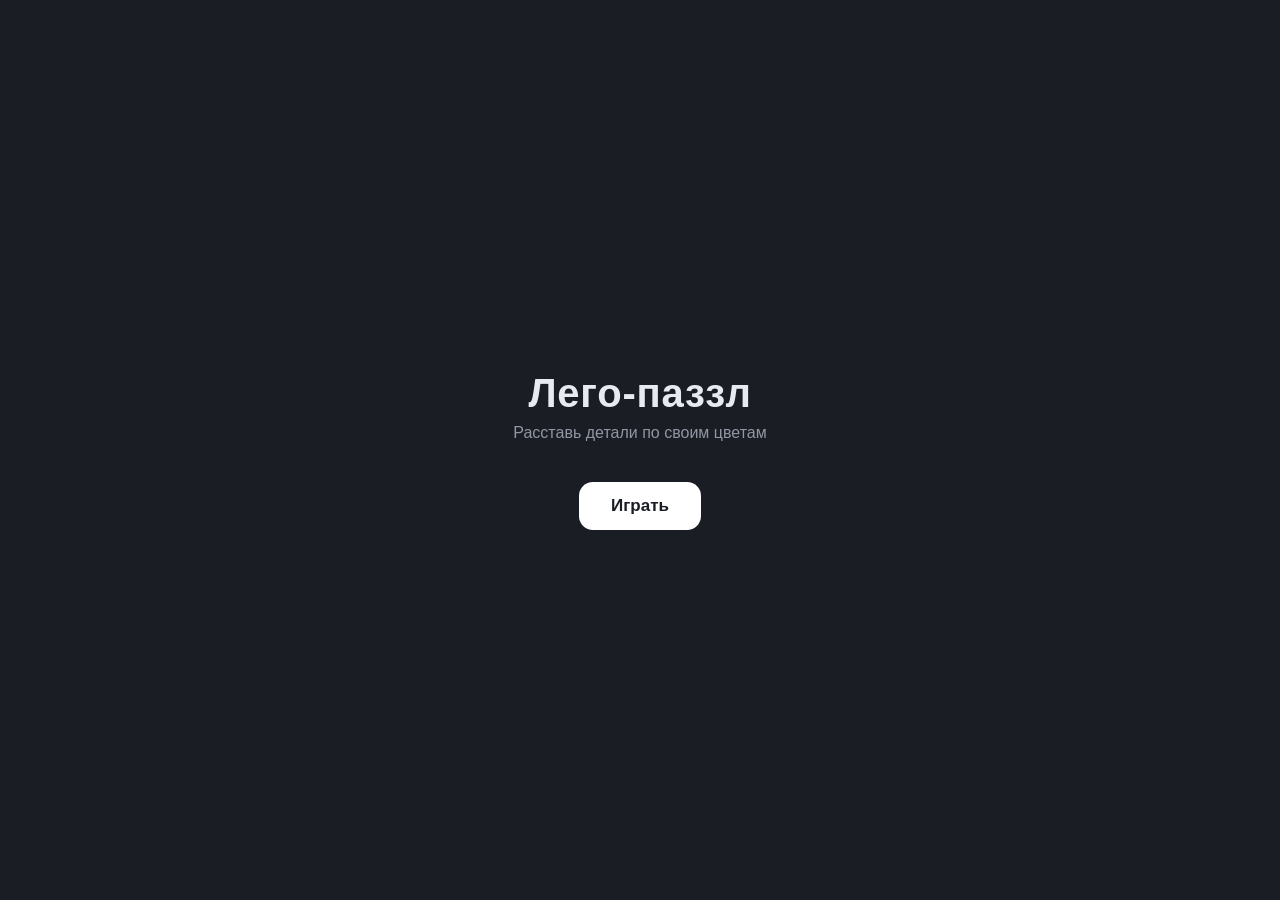
==== index.html @ 9a0325b1 "feat: initial MVP — Лего-паззл с одним уровнем 8×8 Игра «Лего-паззл» под РуСтор: расставь круглые цв" ====
<!DOCTYPE html>
<html lang="ru">
<head>
  <meta charset="UTF-8" />
  <meta name="viewport" content="width=device-width, initial-scale=1.0, viewport-fit=cover, user-scalable=no" />
  <meta name="theme-color" content="#1c1c1c" />
  <title>Лего-паззл</title>
  <link rel="stylesheet" href="styles.css?v=1" />
</head>
<body>
  <!-- === ЭКРАН ГЛАВНОЙ === -->
  <section id="screen-home" class="screen">
    <div class="home-content">
      <h1 class="title">Лего-паззл</h1>
      <p class="subtitle">Расставь детали по своим цветам</p>
      <button id="btn-play" class="btn btn-primary">Играть</button>
    </div>
  </section>

  <!-- === ЭКРАН ИГРЫ === -->
  <section id="screen-game" class="screen">
    <header class="game-header">
      <button id="btn-back" class="icon-btn" aria-label="Назад">←</button>
      <span id="level-title" class="level-title">Уровень</span>
      <button id="btn-reset" class="icon-btn" aria-label="Сбросить уровень">↺</button>
    </header>

    <div class="board-wrap">
      <div id="selection-info" class="selection-info" aria-live="polite"></div>
      <div id="puzzle-grid" class="puzzle-grid"></div>
    </div>

    <div class="inventory-wrap">
      <div class="inventory-label">Инвентарь</div>
      <div id="inventory" class="inventory"></div>
    </div>
  </section>

  <!-- === ОВЕРЛЕЙ ПОБЕДЫ === -->
  <div id="win-overlay" class="overlay">
    <div class="overlay-card">
      <h2>🎉 Уровень пройден!</h2>
      <p>Все детали стоят на своих местах.</p>
      <button id="btn-win-next" class="btn btn-primary">Дальше</button>
    </div>
  </div>

  <!-- === СКРИПТЫ === -->
  <script src="config.js?v=1"></script>
  <script src="migrations.js?v=1"></script>
  <script src="storage.js?v=1"></script>
  <script src="levels.js?v=1"></script>
  <script src="audio.js?v=1"></script>
  <script src="game.js?v=1"></script>
  <script src="ui.js?v=1"></script>
  <script src="main.js?v=1"></script>
</body>
</html>
---- styles.css ----
/**
 * styles.css — оформление игры «Лего-паззл».
 * Mobile-first. CSS Grid для пиксельной сетки. CSS-переменные для палитры.
 */

:root {
  /* Палитра деталей (зеркало GAME_CONFIG.COLORS) */
  --c-Y: #f5d142;
  --c-R: #d63b3b;
  --c-B: #1c1c1c;
  --c-W: #f0f0f0;
  --c-G: #5cb85c;
  --c-L: #4a90e2;
  --c-O: #e8862c;

  /* Тема */
  --bg-0: #1a1d24;
  --bg-1: #252a33;
  --bg-2: #313641;
  --text: #e7eaf0;
  --text-dim: #9097a3;
  --accent: #ffffff;
  --accent-glow: rgba(255, 255, 255, 0.55);
  --stroke: rgba(255, 255, 255, 0.08);
  --grid-gap: 2px;
  --grid-radius: 4px;
  --part-inset: 14%;

  /* Размер слота инвентаря */
  --slot-size: 42px;
}

* { box-sizing: border-box; }
html, body {
  margin: 0;
  padding: 0;
  width: 100%;
  min-height: 100vh;
  min-height: 100dvh;
  background: var(--bg-0);
  color: var(--text);
  font-family: -apple-system, BlinkMacSystemFont, "Segoe UI", Roboto, "Helvetica Neue", Arial, sans-serif;
  -webkit-font-smoothing: antialiased;
  -webkit-tap-highlight-color: transparent;
  overflow: hidden;
  overscroll-behavior: none;
  touch-action: manipulation;
}

button { font-family: inherit; }

/* ===== Экраны ===== */
.screen {
  display: none;
  position: fixed;
  inset: 0;
  flex-direction: column;
  padding: env(safe-area-inset-top) env(safe-area-inset-right) env(safe-area-inset-bottom) env(safe-area-inset-left);
}
.screen.active { display: flex; }

/* ===== Главная ===== */
#screen-home {
  align-items: center;
  justify-content: center;
}
.home-content {
  text-align: center;
  padding: 32px 24px;
  max-width: 480px;
}
.title {
  font-size: 40px;
  font-weight: 800;
  margin: 0 0 8px;
  letter-spacing: 0.02em;
}
.subtitle {
  font-size: 16px;
  color: var(--text-dim);
  margin: 0 0 40px;
}
.btn {
  display: inline-block;
  border: none;
  border-radius: 14px;
  padding: 14px 32px;
  font-size: 17px;
  font-weight: 600;
  cursor: pointer;
  transition: transform 0.1s ease, background 0.15s ease;
}
.btn:active { transform: scale(0.97); }
.btn-primary {
  background: var(--accent);
  color: var(--bg-0);
}
.btn-primary:hover { opacity: 0.92; }

/* ===== Игровой экран ===== */
#screen-game {
  display: none;
}
#screen-game.active {
  display: grid;
  grid-template-rows: auto 1fr auto;
  height: 100vh;
  height: 100dvh;
}

.game-header {
  display: grid;
  grid-template-columns: 48px 1fr 48px;
  align-items: center;
  padding: 12px 16px;
  background: var(--bg-1);
  border-bottom: 1px solid var(--stroke);
}
.icon-btn {
  width: 40px; height: 40px;
  border: none; background: transparent;
  color: var(--text);
  font-size: 22px;
  border-radius: 10px;
  cursor: pointer;
}
.icon-btn:hover { background: var(--bg-2); }
.level-title {
  text-align: center;
  font-size: 17px;
  font-weight: 600;
}

/* ===== Поле ===== */
.board-wrap {
  display: flex;
  flex-direction: column;
  align-items: center;
  justify-content: center;
  padding: 16px;
  min-height: 0;
}
.selection-info {
  height: 22px;
  font-size: 14px;
  color: var(--text-dim);
  margin-bottom: 8px;
  text-align: center;
}

.puzzle-grid {
  display: grid;
  grid-template-columns: repeat(var(--cols, 8), 1fr);
  grid-template-rows: repeat(var(--rows, 8), 1fr);
  gap: var(--grid-gap);
  width: 100%;
  max-width: min(92vw, 480px);
  aspect-ratio: 1;
  background: var(--bg-1);
  padding: var(--grid-gap);
  border-radius: 10px;
}

.cell {
  position: relative;
  background: var(--bg-2);
  border-radius: var(--grid-radius);
  cursor: pointer;
  -webkit-user-select: none;
  user-select: none;
}
.cell.empty {
  background: transparent;
  pointer-events: none;
}

.cell[data-bg="Y"] { background: var(--c-Y); }
.cell[data-bg="R"] { background: var(--c-R); }
.cell[data-bg="B"] { background: var(--c-B); }
.cell[data-bg="W"] { background: var(--c-W); }
.cell[data-bg="G"] { background: var(--c-G); }
.cell[data-bg="L"] { background: var(--c-L); }
.cell[data-bg="O"] { background: var(--c-O); }

.cell .part {
  position: absolute;
  inset: var(--part-inset);
  border-radius: 50%;
  pointer-events: none;
  box-shadow:
    inset 0 -2px 4px rgba(0,0,0,0.25),
    inset 0 2px 4px rgba(255,255,255,0.22),
    0 1px 2px rgba(0,0,0,0.3);
  transition: transform 0.08s ease, box-shadow 0.15s ease;
}
.cell[data-part=""] .part { display: none; }
.cell[data-part="Y"] .part { background: var(--c-Y); }
.cell[data-part="R"] .part { background: var(--c-R); }
.cell[data-part="B"] .part { background: var(--c-B); }
.cell[data-part="W"] .part { background: var(--c-W); }
.cell[data-part="G"] .part { background: var(--c-G); }
.cell[data-part="L"] .part { background: var(--c-L); }
.cell[data-part="O"] .part { background: var(--c-O); }

/* Подсветка selection */
.cell[data-selected="true"] {
  z-index: 2;
}
.cell[data-selected="true"] .part {
  transform: scale(1.12);
  box-shadow:
    inset 0 -2px 4px rgba(0,0,0,0.25),
    inset 0 2px 4px rgba(255,255,255,0.4),
    0 0 0 2px var(--accent),
    0 0 14px var(--accent-glow);
}

/* ===== Инвентарь ===== */
.inventory-wrap {
  padding: 12px 16px calc(20px + env(safe-area-inset-bottom));
  background: var(--bg-1);
  border-top: 1px solid var(--stroke);
}
.inventory-label {
  font-size: 12px;
  color: var(--text-dim);
  margin-bottom: 8px;
  text-align: center;
  letter-spacing: 0.04em;
  text-transform: uppercase;
}
.inventory {
  display: grid;
  grid-template-columns: repeat(12, 1fr);
  gap: 4px;
  max-width: 480px;
  margin: 0 auto;
}
.slot {
  position: relative;
  aspect-ratio: 1;
  background: var(--bg-2);
  border-radius: 8px;
  cursor: pointer;
  -webkit-user-select: none;
  user-select: none;
}
.slot .part {
  position: absolute;
  inset: 12%;
  border-radius: 50%;
  pointer-events: none;
  box-shadow:
    inset 0 -2px 4px rgba(0,0,0,0.25),
    inset 0 2px 4px rgba(255,255,255,0.22),
    0 1px 2px rgba(0,0,0,0.3);
  transition: transform 0.08s ease, box-shadow 0.15s ease;
}
.slot[data-part=""] .part { display: none; }
.slot[data-part="Y"] .part { background: var(--c-Y); }
.slot[data-part="R"] .part { background: var(--c-R); }
.slot[data-part="B"] .part { background: var(--c-B); }
.slot[data-part="W"] .part { background: var(--c-W); }
.slot[data-part="G"] .part { background: var(--c-G); }
.slot[data-part="L"] .part { background: var(--c-L); }
.slot[data-part="O"] .part { background: var(--c-O); }

.slot[data-selected="true"] .part {
  transform: scale(1.15);
  box-shadow:
    inset 0 -2px 4px rgba(0,0,0,0.25),
    inset 0 2px 4px rgba(255,255,255,0.4),
    0 0 0 2px var(--accent),
    0 0 12px var(--accent-glow);
}

/* ===== Оверлей победы ===== */
.overlay {
  position: fixed;
  inset: 0;
  display: none;
  align-items: center;
  justify-content: center;
  background: rgba(0,0,0,0.55);
  backdrop-filter: blur(6px);
  -webkit-backdrop-filter: blur(6px);
  z-index: 100;
}
.overlay.active { display: flex; }
.overlay-card {
  background: var(--bg-1);
  border: 1px solid var(--stroke);
  border-radius: 18px;
  padding: 28px 24px;
  max-width: 320px;
  text-align: center;
  box-shadow: 0 12px 40px rgba(0,0,0,0.4);
}
.overlay-card h2 {
  margin: 0 0 8px;
  font-size: 22px;
}
.overlay-card p {
  margin: 0 0 20px;
  color: var(--text-dim);
}

/* ===== Dev-панель (видна только при ?dev=1) ===== */
/* HTML2APK:DEV_ONLY */
#dev-panel {
  position: fixed;
  top: 8px; right: 8px;
  z-index: 1000;
  display: flex;
  flex-direction: column;
  gap: 6px;
  padding: 8px;
  background: rgba(0,0,0,0.7);
  border: 1px solid rgba(255,255,255,0.15);
  border-radius: 10px;
  font-size: 12px;
}
#dev-panel button {
  background: #444;
  color: #fff;
  border: none;
  padding: 6px 10px;
  border-radius: 6px;
  font-size: 12px;
  cursor: pointer;
}
#dev-panel button:hover { background: #555; }
/* /HTML2APK:DEV_ONLY */
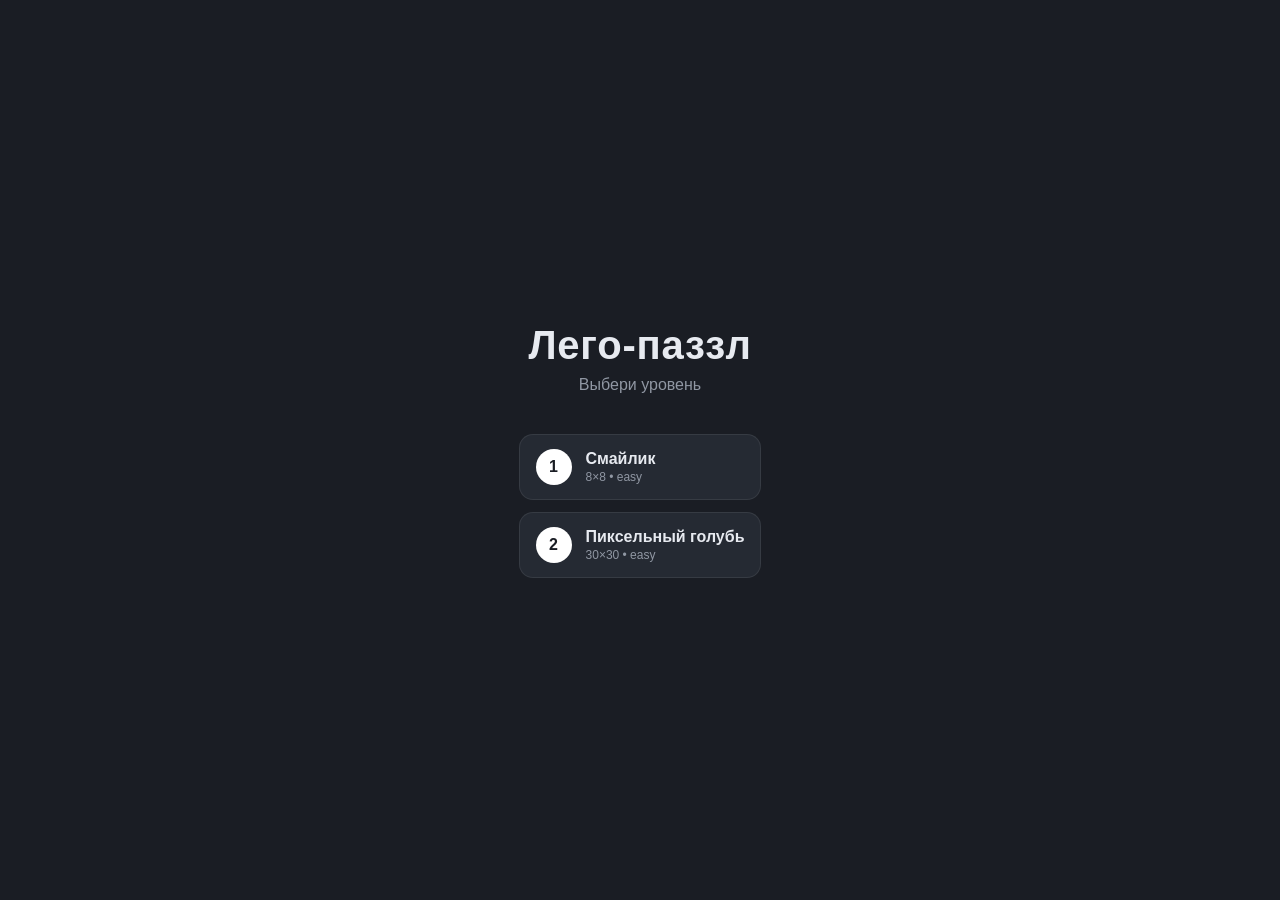
==== commit dfb417a0: "feat(levels): добавлен уровень «Пиксельный голубь» 30×30 + per-level palette - levels.js: новый уров" ====
--- a/index.html
+++ b/index.html
@@ -12,8 +12,8 @@
   <section id="screen-home" class="screen">
     <div class="home-content">
       <h1 class="title">Лего-паззл</h1>
-      <p class="subtitle">Расставь детали по своим цветам</p>
-      <button id="btn-play" class="btn btn-primary">Играть</button>
+      <p class="subtitle">Выбери уровень</p>
+      <div id="levels-list" class="levels-list"></div>
     </div>
   </section>
 
--- a/styles.css
+++ b/styles.css
@@ -97,6 +97,54 @@
 }
 .btn-primary:hover { opacity: 0.92; }
 
+/* ===== Список уровней на главной ===== */
+.levels-list {
+  display: grid;
+  grid-template-columns: 1fr;
+  gap: 12px;
+  width: 100%;
+  max-width: 380px;
+  margin: 0 auto;
+}
+.level-card {
+  display: grid;
+  grid-template-columns: 36px 1fr;
+  grid-template-rows: auto auto;
+  grid-column-gap: 14px;
+  align-items: center;
+  background: var(--bg-1);
+  border: 1px solid var(--stroke);
+  border-radius: 14px;
+  padding: 14px 16px;
+  cursor: pointer;
+  text-align: left;
+  color: var(--text);
+  font-family: inherit;
+  transition: transform 0.08s ease, border-color 0.15s ease, background 0.15s ease;
+}
+.level-card:hover {
+  border-color: rgba(255,255,255,0.18);
+  background: var(--bg-2);
+}
+.level-card:active { transform: scale(0.98); }
+.level-card .level-num {
+  grid-row: 1 / span 2;
+  width: 36px; height: 36px;
+  border-radius: 50%;
+  background: var(--accent);
+  color: var(--bg-0);
+  display: flex; align-items: center; justify-content: center;
+  font-weight: 800; font-size: 16px;
+}
+.level-card .level-name {
+  font-size: 16px;
+  font-weight: 600;
+}
+.level-card .level-meta {
+  font-size: 12px;
+  color: var(--text-dim);
+}
+
 /* ===== Игровой экран ===== */
 #screen-game {
   display: none;
@@ -174,13 +222,8 @@
   pointer-events: none;
 }
 
-.cell[data-bg="Y"] { background: var(--c-Y); }
-.cell[data-bg="R"] { background: var(--c-R); }
-.cell[data-bg="B"] { background: var(--c-B); }
-.cell[data-bg="W"] { background: var(--c-W); }
-.cell[data-bg="G"] { background: var(--c-G); }
-.cell[data-bg="L"] { background: var(--c-L); }
-.cell[data-bg="O"] { background: var(--c-O); }
+/* Цвета подложек/деталей задаются inline через style.backgroundColor
+   из game.colorHex() (палитра уровня + GAME_CONFIG.COLORS как fallback). */
 
 .cell .part {
   position: absolute;
@@ -193,14 +236,6 @@
     0 1px 2px rgba(0,0,0,0.3);
   transition: transform 0.08s ease, box-shadow 0.15s ease;
 }
-.cell[data-part=""] .part { display: none; }
-.cell[data-part="Y"] .part { background: var(--c-Y); }
-.cell[data-part="R"] .part { background: var(--c-R); }
-.cell[data-part="B"] .part { background: var(--c-B); }
-.cell[data-part="W"] .part { background: var(--c-W); }
-.cell[data-part="G"] .part { background: var(--c-G); }
-.cell[data-part="L"] .part { background: var(--c-L); }
-.cell[data-part="O"] .part { background: var(--c-O); }
 
 /* Подсветка selection */
 .cell[data-selected="true"] {
@@ -213,6 +248,38 @@
     inset 0 2px 4px rgba(255,255,255,0.4),
     0 0 0 2px var(--accent),
     0 0 14px var(--accent-glow);
+}
+
+/* Залоченные детали (стоят на своём цвете): не интерактивны, лёгкий маркер */
+.cell[data-locked="true"] {
+  cursor: default;
+}
+.cell[data-locked="true"] .part {
+  box-shadow:
+    inset 0 -1px 3px rgba(0,0,0,0.35),
+    inset 0 1px 2px rgba(255,255,255,0.15);
+  opacity: 0.92;
+}
+.cell[data-locked="true"]::after {
+  content: "";
+  position: absolute;
+  left: 50%; top: 50%;
+  width: 28%; height: 28%;
+  transform: translate(-50%, -50%) rotate(45deg);
+  border-right: 2px solid rgba(255,255,255,0.55);
+  border-bottom: 2px solid rgba(255,255,255,0.55);
+  pointer-events: none;
+}
+/* На светлых подложках тёмная галочка — для контраста (data-bg-light ставится в ui.js). */
+.cell[data-locked="true"][data-bg-light="true"]::after {
+  border-right-color: rgba(0,0,0,0.45);
+  border-bottom-color: rgba(0,0,0,0.45);
+}
+
+/* На больших сетках галочка-маркер становится нечитаемой — скрываем. */
+.puzzle-grid.grid-huge .cell[data-locked="true"]::after { display: none; }
+.puzzle-grid.grid-large .cell[data-locked="true"]::after {
+  width: 22%; height: 22%;
 }
 
 /* ===== Инвентарь ===== */
@@ -256,14 +323,6 @@
     0 1px 2px rgba(0,0,0,0.3);
   transition: transform 0.08s ease, box-shadow 0.15s ease;
 }
-.slot[data-part=""] .part { display: none; }
-.slot[data-part="Y"] .part { background: var(--c-Y); }
-.slot[data-part="R"] .part { background: var(--c-R); }
-.slot[data-part="B"] .part { background: var(--c-B); }
-.slot[data-part="W"] .part { background: var(--c-W); }
-.slot[data-part="G"] .part { background: var(--c-G); }
-.slot[data-part="L"] .part { background: var(--c-L); }
-.slot[data-part="O"] .part { background: var(--c-O); }
 
 .slot[data-selected="true"] .part {
   transform: scale(1.15);
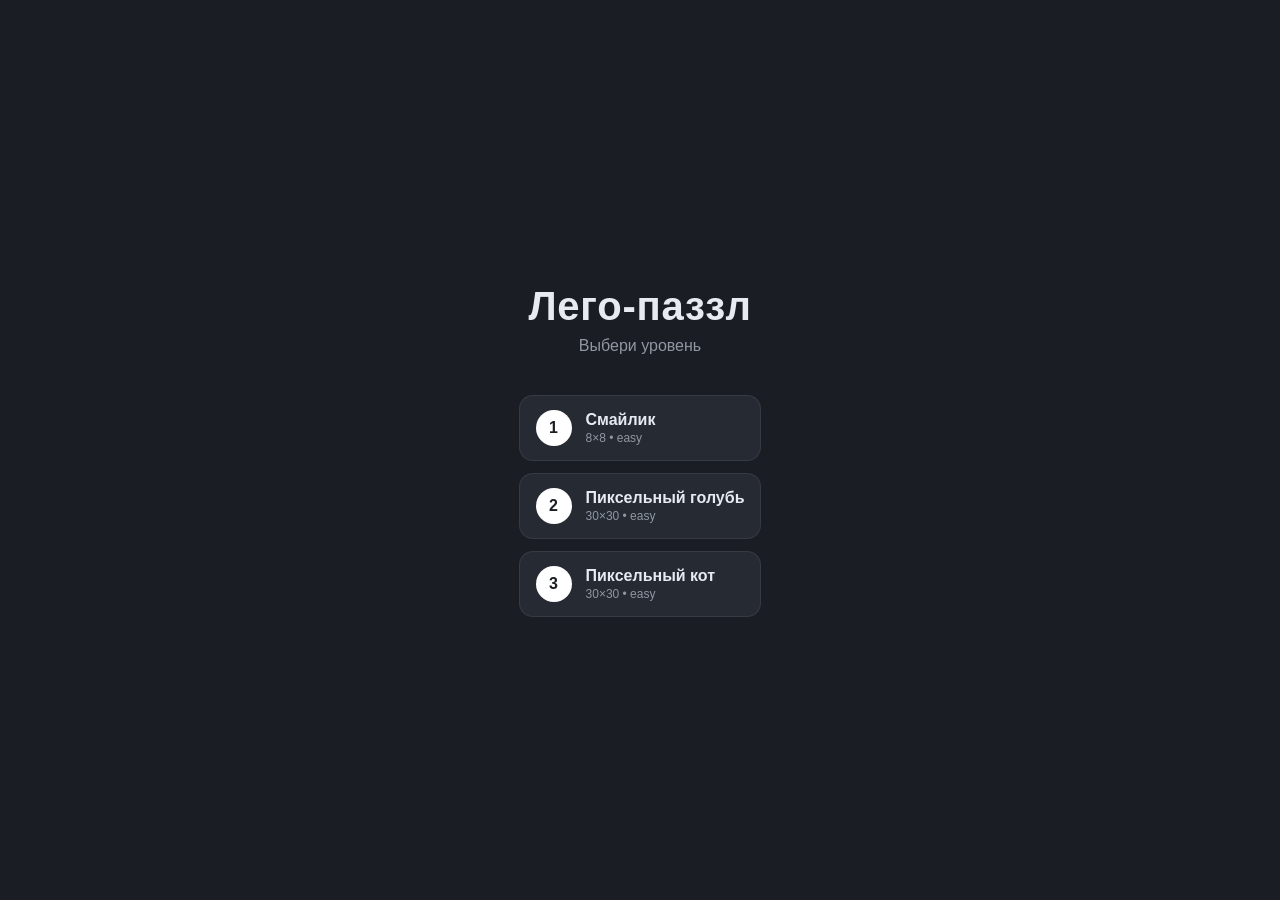
==== commit 2872591f: "fix(ui): цилиндрический объём, точный tap, zoom out до 0.25× 1) Детали выглядели как полусферы (radi" ====
--- a/index.html
+++ b/index.html
@@ -27,7 +27,15 @@
 
     <div class="board-wrap">
       <div id="selection-info" class="selection-info" aria-live="polite"></div>
-      <div id="puzzle-grid" class="puzzle-grid"></div>
+      <div id="board-viewport" class="board-viewport">
+        <div id="puzzle-grid" class="puzzle-grid"></div>
+      </div>
+      <div class="zoom-control" id="zoom-control">
+        <button id="zoom-in" class="zoom-btn" aria-label="Приблизить">+</button>
+        <input type="range" id="zoom-slider" min="0.25" max="5" step="0.05" value="1" aria-label="Зум">
+        <button id="zoom-out" class="zoom-btn" aria-label="Отдалить">−</button>
+        <div class="zoom-value" id="zoom-value">1×</div>
+      </div>
     </div>
 
     <div class="inventory-wrap">
--- a/styles.css
+++ b/styles.css
@@ -196,91 +196,126 @@
   text-align: center;
 }
 
-.puzzle-grid {
-  display: grid;
-  grid-template-columns: repeat(var(--cols, 8), 1fr);
-  grid-template-rows: repeat(var(--rows, 8), 1fr);
-  gap: var(--grid-gap);
+/* Viewport — прозрачная коробка без видимой рамки. Расширяется на
+   максимум доступного места между шапкой и инвентарём, чтобы при zoom
+   обрезка не бросалась в глаза. overflow:hidden оставлен (чтобы зум не
+   зашёл на шапку/инвентарь), но визуально границы не выделены. */
+.board-viewport {
+  position: relative;
   width: 100%;
-  max-width: min(92vw, 480px);
+  max-width: 92vw;
+  max-height: calc(100dvh - 240px);   /* запас под header + inventory + zoom-control */
   aspect-ratio: 1;
-  background: var(--bg-1);
-  padding: var(--grid-gap);
-  border-radius: 10px;
-}
-
-.cell {
-  position: relative;
-  background: var(--bg-2);
-  border-radius: var(--grid-radius);
-  cursor: pointer;
+  background: transparent;
+  border-radius: 0;
+  overflow: hidden;
+  touch-action: none;
+  cursor: grab;
   -webkit-user-select: none;
   user-select: none;
 }
-.cell.empty {
+.board-viewport.dragging { cursor: grabbing; }
+
+.puzzle-grid {
+  position: absolute;
+  top: 0; left: 0;
+  width: 100%;
+  height: 100%;
+  /* Никакого CSS-transform — zoom/pan теперь через SVG viewBox.
+     Это гарантирует векторный рендер без размытия при любом scale. */
+}
+
+/* Векторная отрисовка поля. SVG viewBox = cols × rows, координаты в
+   единицах клетки. Zoom = уменьшение viewBox; pan = сдвиг viewBox.x/y. */
+.puzzle-svg {
+  display: block;
+  width: 100%;
+  height: 100%;
+  shape-rendering: crispEdges;
+}
+.puzzle-svg .bg {
+  pointer-events: all;
+}
+.puzzle-svg .part {
+  pointer-events: none;
+  stroke: rgba(0, 0, 0, 0.35);
+  stroke-width: 0.035;
+  paint-order: stroke;
+  shape-rendering: geometricPrecision;
+  transition: r 0.08s ease, stroke-width 0.1s ease;
+}
+/* Sheen — общий вертикальный gradient из <defs>: светлая полоса
+   сверху + тёмная снизу. Даёт «цилиндрический» вид. */
+.puzzle-svg .sheen {
+  pointer-events: none;
+  shape-rendering: geometricPrecision;
+}
+
+.puzzle-svg .cell.empty .bg { fill: transparent; pointer-events: none; }
+.puzzle-svg .cell.empty .part,
+.puzzle-svg .cell.empty .sheen { display: none; }
+
+/* Selection — белая обводка + чуть крупнее. */
+.puzzle-svg .cell.selected .part { stroke: #ffffff; stroke-width: 0.08; r: 0.36; }
+.puzzle-svg .cell.selected .sheen { r: 0.36; }
+
+/* Locked — немного приглушена; объём (тень + блик) остаётся
+   виден на любом фоне, поэтому деталь читается даже на своём цвете. */
+.puzzle-svg .cell.locked { cursor: default; }
+.puzzle-svg .cell.locked .part { opacity: 0.92; }
+
+/* ===== Zoom control справа-внизу board-viewport ===== */
+.zoom-control {
+  position: absolute;
+  right: 8px;
+  bottom: 8px;
+  display: flex;
+  flex-direction: column;
+  align-items: center;
+  gap: 4px;
+  padding: 8px 6px;
+  background: rgba(0, 0, 0, 0.55);
+  border-radius: 14px;
+  z-index: 5;
+  backdrop-filter: blur(6px);
+  -webkit-backdrop-filter: blur(6px);
+}
+.zoom-btn {
+  width: 28px; height: 28px;
+  border: none;
+  border-radius: 8px;
+  background: rgba(255, 255, 255, 0.12);
+  color: var(--text);
+  font-size: 16px;
+  font-weight: 700;
+  cursor: pointer;
+  display: flex; align-items: center; justify-content: center;
+  padding: 0;
+}
+.zoom-btn:hover { background: rgba(255, 255, 255, 0.2); }
+.zoom-btn:active { transform: scale(0.95); }
+.zoom-control input[type="range"] {
+  writing-mode: vertical-lr;
+  direction: rtl;
+  -webkit-appearance: slider-vertical;
+  appearance: slider-vertical;
+  width: 22px;
+  height: 110px;
+  margin: 0;
   background: transparent;
-  pointer-events: none;
-}
-
-/* Цвета подложек/деталей задаются inline через style.backgroundColor
-   из game.colorHex() (палитра уровня + GAME_CONFIG.COLORS как fallback). */
-
-.cell .part {
-  position: absolute;
-  inset: var(--part-inset);
-  border-radius: 50%;
-  pointer-events: none;
-  box-shadow:
-    inset 0 -2px 4px rgba(0,0,0,0.25),
-    inset 0 2px 4px rgba(255,255,255,0.22),
-    0 1px 2px rgba(0,0,0,0.3);
-  transition: transform 0.08s ease, box-shadow 0.15s ease;
-}
-
-/* Подсветка selection */
-.cell[data-selected="true"] {
-  z-index: 2;
-}
-.cell[data-selected="true"] .part {
-  transform: scale(1.12);
-  box-shadow:
-    inset 0 -2px 4px rgba(0,0,0,0.25),
-    inset 0 2px 4px rgba(255,255,255,0.4),
-    0 0 0 2px var(--accent),
-    0 0 14px var(--accent-glow);
-}
-
-/* Залоченные детали (стоят на своём цвете): не интерактивны, лёгкий маркер */
-.cell[data-locked="true"] {
-  cursor: default;
-}
-.cell[data-locked="true"] .part {
-  box-shadow:
-    inset 0 -1px 3px rgba(0,0,0,0.35),
-    inset 0 1px 2px rgba(255,255,255,0.15);
-  opacity: 0.92;
-}
-.cell[data-locked="true"]::after {
-  content: "";
-  position: absolute;
-  left: 50%; top: 50%;
-  width: 28%; height: 28%;
-  transform: translate(-50%, -50%) rotate(45deg);
-  border-right: 2px solid rgba(255,255,255,0.55);
-  border-bottom: 2px solid rgba(255,255,255,0.55);
-  pointer-events: none;
-}
-/* На светлых подложках тёмная галочка — для контраста (data-bg-light ставится в ui.js). */
-.cell[data-locked="true"][data-bg-light="true"]::after {
-  border-right-color: rgba(0,0,0,0.45);
-  border-bottom-color: rgba(0,0,0,0.45);
-}
-
-/* На больших сетках галочка-маркер становится нечитаемой — скрываем. */
-.puzzle-grid.grid-huge .cell[data-locked="true"]::after { display: none; }
-.puzzle-grid.grid-large .cell[data-locked="true"]::after {
-  width: 22%; height: 22%;
-}
+  cursor: pointer;
+}
+.zoom-value {
+  font-size: 11px;
+  color: var(--text-dim);
+  font-family: ui-monospace, Menlo, Consolas, monospace;
+  min-width: 30px;
+  text-align: center;
+}
+
+/* Старые DOM-grid правила удалены — поле теперь рендерится через SVG
+   (см. .puzzle-svg выше). Цвета rect/circle задаются inline из ui.js
+   через game.colorHex(); selection/locked — через CSS-классы на <g>. */
 
 /* ===== Инвентарь ===== */
 .inventory-wrap {
